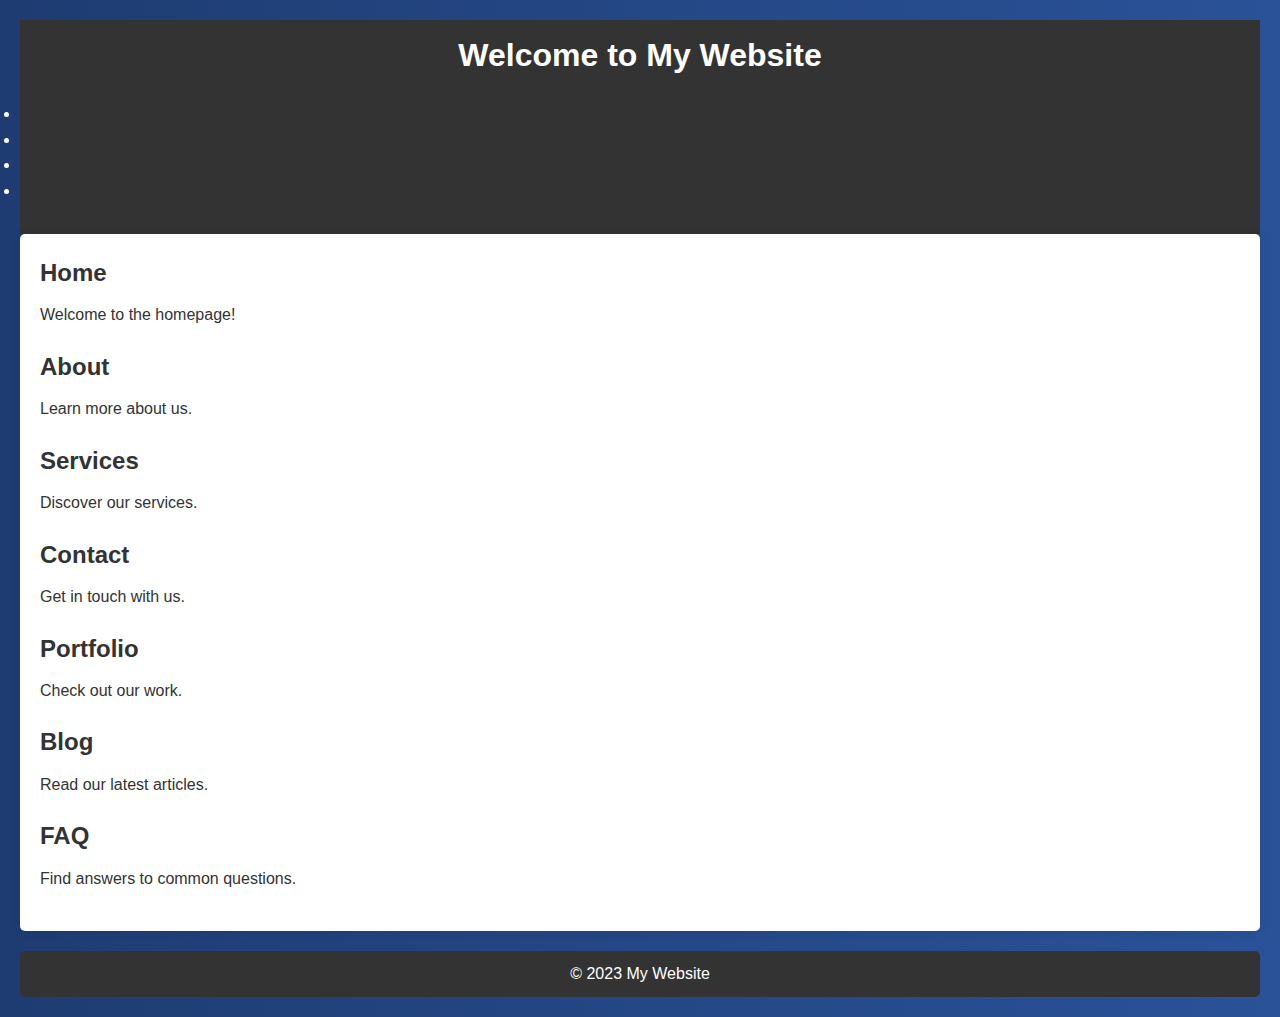
==== index.html @ 6e5fa922 "v0.0.1" ====
<!DOCTYPE html>
<html lang="en">
<head>
    <meta charset="UTF-8">
    <meta name="viewport" content="width=device-width, initial-scale=1.0">
    <title>My Website</title>
    <link rel="stylesheet" href="css.css">
</head>
<body>
    <header>
        <h1>Welcome to My Website</h1>
        <nav>
            <ul>
                <li><a href="#home">Home</a></li>
                <li><a href="#about">About</a></li>
                <li><a href="#services">Services</a></li>
                <li><a href="#contact">Contact</a></li>
            </ul>
        </nav>
    </header>
    <main>
        <section id="home">
            <h2>Home</h2>
            <p>Welcome to the homepage!</p>
        </section>

        <section id="about">
            <h2>About</h2>
            <p>Learn more about us.</p>
        </section>

        <section id="services">
            <h2>Services</h2>
            <p>Discover our services.</p>
        </section>

        <section id="contact">
            <h2>Contact</h2>
            <p>Get in touch with us.</p>
        </section>

        <!-- Additional sections for more functionality and interface navigation -->
        <section id="portfolio">
            <h2>Portfolio</h2>
            <p>Check out our work.</p>
        </section>

        <section id="blog">
            <h2>Blog</h2>
            <p>Read our latest articles.</p>
        </section>

        <section id="faq">
            <h2>FAQ</h2>
            <p>Find answers to common questions.</p>
        </section>
    </main>
    <footer>
        <p>&copy; 2023 My Website</p>
    </footer>
    <script src="js.js"></script>
</body>
</html>
---- css.css ----
/* Basic CSS reset */
* {
    margin: 0;
    padding: 0;
    box-sizing: border-box;
}

/* Body styling */
body {
    font-family: Arial, sans-serif;
    line-height: 1.6;
    background: linear-gradient(to right, #1e3c72, #2a5298); /* Pe7b0 */
    color: #333;
    padding: 20px;
}

/* Header styling */
header {
    background: #333;
    color: #fff;
    padding: 10px 0;
    text-align: center;
}

/* Navigation styling */
nav {
    margin: 20px 0;
    text-align: center;
}

nav a {
    color: #333;
    text-decoration: none;
    margin: 0 10px;
    padding: 5px 10px;
    border: 1px solid #333;
    border-radius: 5px;
}

nav a:hover {
    background: #333;
    color: #fff;
}

/* Main content styling */
main {
    background: #fff;
    padding: 20px;
    border-radius: 5px;
    box-shadow: 0 0 10px rgba(0, 0, 0, 0.1);
}

/* Footer styling */
footer {
    background: #333;
    color: #fff;
    text-align: center;
    padding: 10px 0;
    margin-top: 20px;
    border-radius: 5px;
}

/* Additional sections styling */
section {
    margin-bottom: 20px;
}

section h2 {
    margin-bottom: 10px;
}

section p {
    margin-bottom: 10px;
}
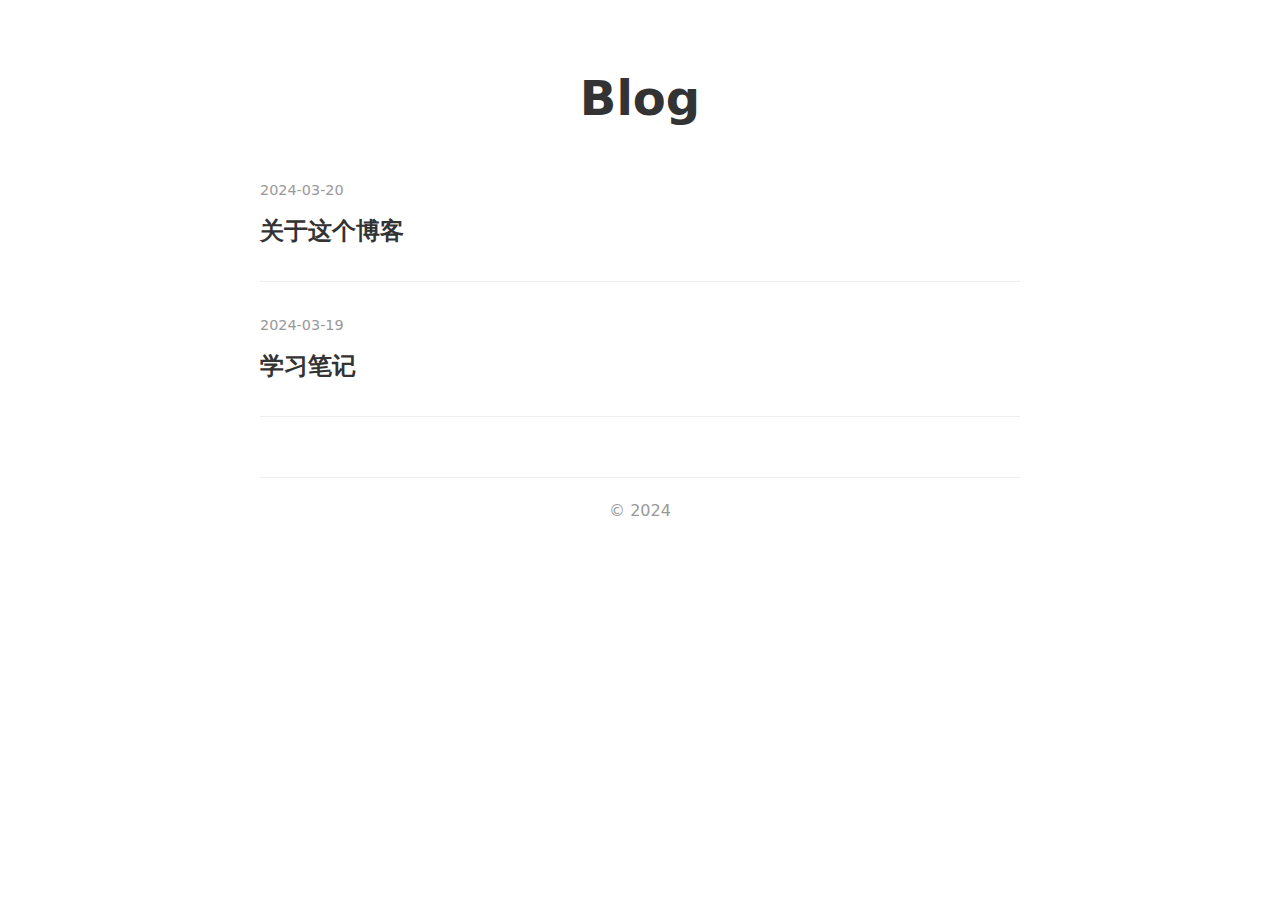
==== commit 80c42cb8: "v0.0.2" ====
--- a/index.html
+++ b/index.html
@@ -1,63 +1,37 @@
 <!DOCTYPE html>
-<html lang="en">
+<html lang="zh">
 <head>
     <meta charset="UTF-8">
     <meta name="viewport" content="width=device-width, initial-scale=1.0">
-    <title>My Website</title>
-    <link rel="stylesheet" href="css.css">
+    <title>Blog</title>
+    <link rel="stylesheet" href="css/style.css">
 </head>
 <body>
     <header>
-        <h1>Welcome to My Website</h1>
-        <nav>
-            <ul>
-                <li><a href="#home">Home</a></li>
-                <li><a href="#about">About</a></li>
-                <li><a href="#services">Services</a></li>
-                <li><a href="#contact">Contact</a></li>
-            </ul>
-        </nav>
+        <h1><a href="/">Blog</a></h1>
     </header>
+
     <main>
-        <section id="home">
-            <h2>Home</h2>
-            <p>Welcome to the homepage!</p>
-        </section>
+        <div id="article-list"></div>
+    </main>
 
-        <section id="about">
-            <h2>About</h2>
-            <p>Learn more about us.</p>
-        </section>
+    <footer>
+        <p>&copy; 2024</p>
+    </footer>
 
-        <section id="services">
-            <h2>Services</h2>
-            <p>Discover our services.</p>
-        </section>
-
-        <section id="contact">
-            <h2>Contact</h2>
-            <p>Get in touch with us.</p>
-        </section>
-
-        <!-- Additional sections for more functionality and interface navigation -->
-        <section id="portfolio">
-            <h2>Portfolio</h2>
-            <p>Check out our work.</p>
-        </section>
-
-        <section id="blog">
-            <h2>Blog</h2>
-            <p>Read our latest articles.</p>
-        </section>
-
-        <section id="faq">
-            <h2>FAQ</h2>
-            <p>Find answers to common questions.</p>
-        </section>
-    </main>
-    <footer>
-        <p>&copy; 2023 My Website</p>
-    </footer>
-    <script src="js.js"></script>
+    <script src="js/data.js"></script>
+    <script>
+        document.getElementById('article-list').innerHTML = blogData.articles
+            .map(article => `
+                <article class="article-item">
+                    <time>${article.date}</time>
+                    <h2>
+                        <a href="pages/article.html?id=${article.id}">
+                            ${article.title}
+                        </a>
+                    </h2>
+                </article>
+            `).join('');
+    </script>
 </body>
 </html>
--- a/css/style.css
+++ b/css/style.css
@@ -0,0 +1,107 @@
+/* 基础样式 */
+* {
+    margin: 0;
+    padding: 0;
+    box-sizing: border-box;
+}
+
+body {
+    font-family: -apple-system, system-ui, sans-serif;
+    line-height: 1.6;
+    max-width: 800px;
+    margin: 0 auto;
+    padding: 20px;
+    color: #333;
+}
+
+/* 头部 */
+header {
+    margin: 40px 0;
+    text-align: center;
+}
+
+header a {
+    color: #333;
+    text-decoration: none;
+    font-size: 1.5em;
+}
+
+/* 文章列表 */
+.article-item {
+    margin-bottom: 30px;
+    padding-bottom: 20px;
+    border-bottom: 1px solid #eee;
+}
+
+.article-item time {
+    color: #999;
+    font-size: 0.9em;
+}
+
+.article-item h2 {
+    margin: 10px 0;
+}
+
+.article-item a {
+    color: #333;
+    text-decoration: none;
+}
+
+.article-item a:hover {
+    text-decoration: underline;
+}
+
+/* 文章页面 */
+.article-header {
+    margin-bottom: 40px;
+}
+
+.back-link {
+    color: #666;
+    text-decoration: none;
+    font-size: 1.1em;
+}
+
+.back-link:hover {
+    color: #333;
+}
+
+/* Markdown 内容样式 */
+.markdown-body {
+    color: #24292f !important;
+    background: none !important;
+    padding: 0 !important;
+}
+
+.markdown-body h1 {
+    padding-bottom: 0.3em;
+    border-bottom: 1px solid #eee;
+    margin-bottom: 1em;
+}
+
+.markdown-body h2 {
+    margin-top: 1.5em;
+    margin-bottom: 1em;
+    padding-bottom: 0.3em;
+    border-bottom: 1px solid #eee;
+}
+
+.markdown-body code {
+    background-color: rgba(175, 184, 193, 0.2);
+    padding: 0.2em 0.4em;
+    border-radius: 6px;
+}
+
+.markdown-body pre code {
+    background: none;
+    padding: 16px;
+}
+
+/* 页脚 */
+footer {
+    margin-top: 60px;
+    padding-top: 20px;
+    border-top: 1px solid #eee;
+    text-align: center;
+    color: #999;
+} 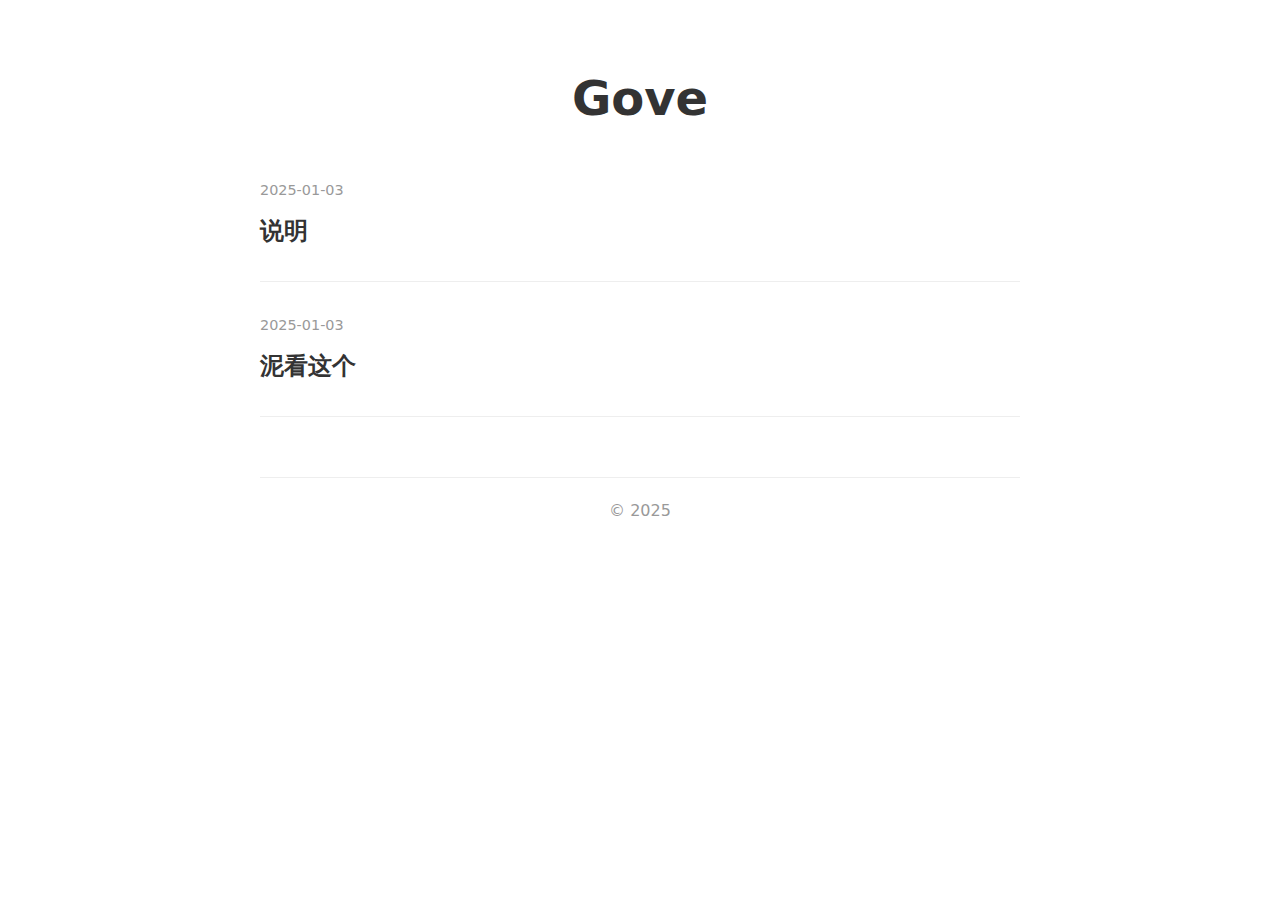
==== commit 6e313843: "v0.0.3" ====
--- a/index.html
+++ b/index.html
@@ -8,7 +8,7 @@
 </head>
 <body>
     <header>
-        <h1><a href="/">Blog</a></h1>
+        <h1><a href="/">Gove</a></h1>
     </header>
 
     <main>
@@ -16,7 +16,7 @@
     </main>
 
     <footer>
-        <p>&copy; 2024</p>
+        <p>&copy; 2025</p>
     </footer>
 
     <script src="js/data.js"></script>
--- a/css/style.css
+++ b/css/style.css
@@ -86,15 +86,26 @@
     border-bottom: 1px solid #eee;
 }
 
+/* 代码块样式 */
+.markdown-body pre {
+    background-color: #f6f8fa !important;
+    border-radius: 6px !important;
+    padding: 16px !important;
+    margin: 1em 0 !important;
+}
+
 .markdown-body code {
     background-color: rgba(175, 184, 193, 0.2);
     padding: 0.2em 0.4em;
     border-radius: 6px;
+    font-family: ui-monospace, SFMono-Regular, SF Mono, Menlo, monospace;
 }
 
 .markdown-body pre code {
     background: none;
-    padding: 16px;
+    padding: 0;
+    font-size: 14px;
+    line-height: 1.45;
 }
 
 /* 页脚 */
